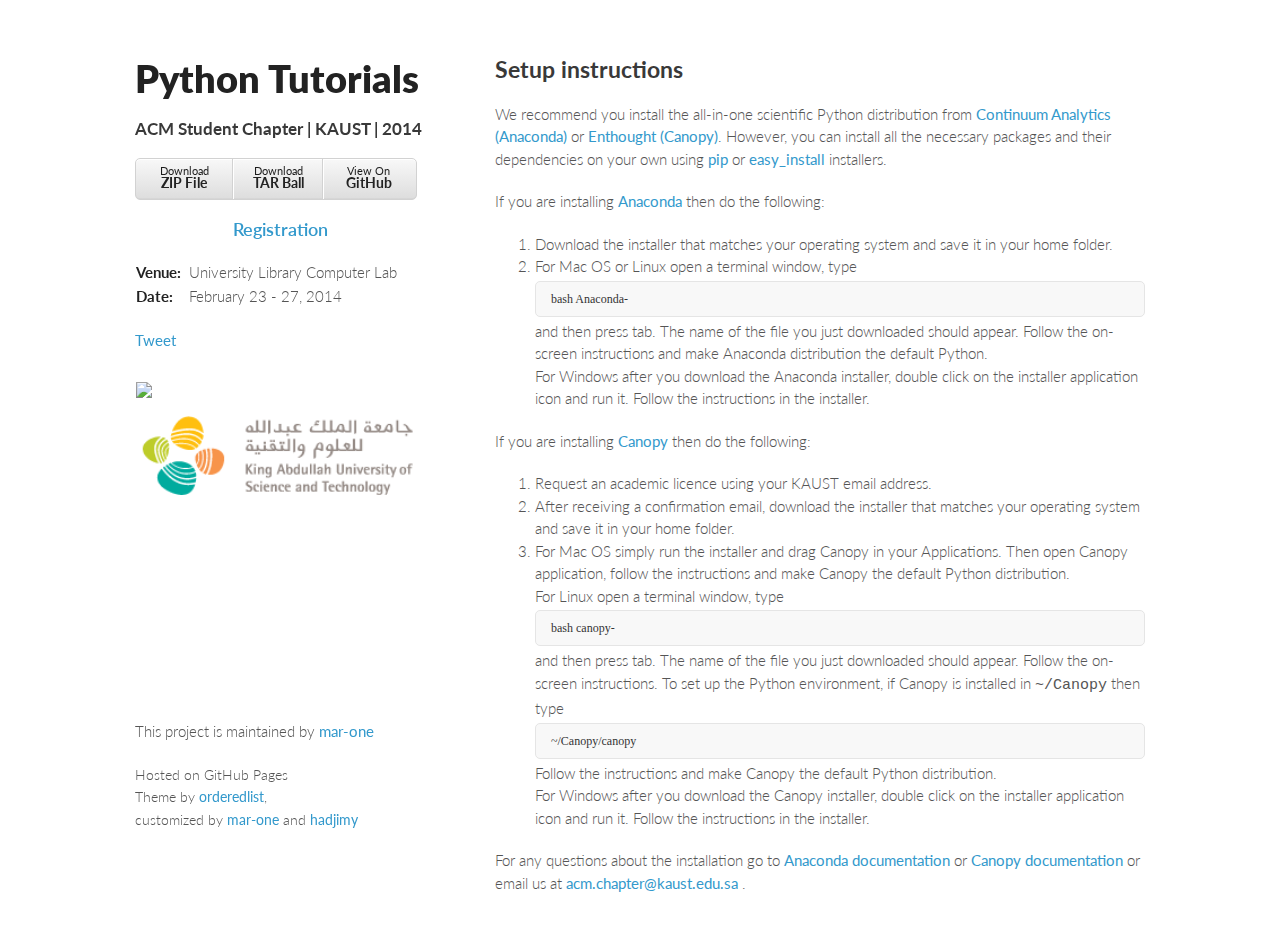
==== instructions.html @ 1b62a1de "Put instructions to a separate page" ====
<!doctype html>
<html>

  <head>
    <meta charset="utf-8">
    <meta http-equiv="X-UA-Compatible" content="chrome=1">
    <title>Python Tutorials by ACM Student Chapter at KAUST</title>

    <link rel="stylesheet" href="stylesheets/styles.css">
    <link rel="stylesheet" href="stylesheets/pygment_trac.css">
    <meta name="viewport" content="width=device-width, initial-scale=1, user-scalable=no">
    <!--[if lt IE 9]>
    <script src="//html5shiv.googlecode.com/svn/trunk/html5.js"></script>
    <![endif]-->
  </head>

  <body>
    <div class="wrapper">

    <header>
        <h1><a href="http://mar-one.github.io/ACM-Python-Tutorials-KAUST-2014/">Python Tutorials</a></h1>
        <h2> ACM Student Chapter | KAUST | 2014</h2>
        <ul>
            <li><a href="https://github.com/mar-one/ACM-Python-Tutorials-KAUST-2014/zipball/master">Download <strong>ZIP File</strong></a></li>
            <li><a href="https://github.com/mar-one/ACM-Python-Tutorials-KAUST-2014/tarball/master">Download <strong>TAR Ball</strong></a></li>
            <li><a href="https://github.com/mar-one/ACM-Python-Tutorials-KAUST-2014">View On <strong>GitHub</strong></a></li>
        </ul>
        <h3 style="text-align: center;"><a href="https://docs.google.com/a/kaust.edu.sa/forms/d/1xkBcMF_EvqplKS4ItBrql1x2ostqahhxjWQuCEp5fA0/viewform" target="_blank" style="font-weight:600">Registration</a></h3>
        <table style="clear: both;">
            <tr><td><strong>Venue:</strong></td>
                <td>University Library Computer Lab</td>
            </tr><tr>
                <td><strong>Date:</strong></td>
                <td>February 23 - 27, 2014</td>
            </tr>
        </table>
        <span style="margin-top:10px;"><a href="https://twitter.com/share" class="twitter-share-button" data-hashtags="ACMPythonTutorials">Tweet</a><script>!function(d,s,id){var js,fjs=d.getElementsByTagName(s)[0],p=/^http:/.test(d.location)?'http':'https';if(!d.getElementById(id)){js=d.createElement(s);js.id=id;js.src=p+'://platform.twitter.com/widgets.js';fjs.parentNode.insertBefore(js,fjs);}}(document, 'script', 'twitter-wjs');</script></span>
        <table style="text-align: left">
            <tr><td><img class="org-logo" style="margin-top: 30px;" src="images/acmchapterfulllogo.png" ></tr></td>
            <tr><td><img class="org-logo" src="images/KAUST_logo.png"></tr></td>
        </table>
    </header>

    <section>
    <h2><div name="description" class="anchor" id="setup_instructions"><span class="octicon octicon-link">Setup instructions</span></div></h2>
    We recommend you install the all-in-one scientific Python distribution from <a href="http://continuum.io/downloads">Continuum Analytics (Anaconda)</a> or <a href="https://www.enthought.com/store">Enthought (Canopy)</a>. However, you can install all the necessary packages and their dependencies on your own using <a href="http://www.pip-installer.org">pip</a> or <a href="http://pythonhosted.org/setuptools/easy_install.html">easy_install</a> installers.
    <p></p>
    <p>
        If you are installing <a href="http://continuum.io/downloads">Anaconda</a> then do the following:
        <ol>
            <li>
                 Download the installer that matches your operating system and save it in your home folder.
            </li>
            <li>
                For Mac OS or Linux open a terminal window, type <pre>bash Anaconda-</pre> and then press tab.
                The name of the file you just downloaded should appear. Follow the on-screen instructions and make
                Anaconda distribution the default Python.
                </br>
                For Windows after you download the Anaconda installer, double click on the installer application
                icon and run it. Follow the instructions in the installer.
            </li>
        </ol>
    </p>
    <p>
        If you are installing <a href="https://www.enthought.com/store">Canopy</a> then do the following:
        <ol>
            <li> Request an academic licence using your KAUST email address.
            </li>
            <li>
                 After receiving a confirmation email, download the installer that matches your operating system and
                 save it in your home folder.
            </li>
            <li>
                For Mac OS simply run the installer and drag Canopy in your Applications.
                Then open Canopy application, follow the instructions and make Canopy the default Python distribution.
                </br>
                For Linux open a terminal window, type <pre>bash canopy-</pre> and then press tab.
                The name of the file you just downloaded should appear. Follow the on-screen instructions.
                To set up the Python environment, if Canopy is installed in <tt>~/Canopy</tt> then type
                <pre>~/Canopy/canopy</pre>
                Follow the instructions and make Canopy the default Python distribution.
                </br>
                For Windows after you download the Canopy installer, double click on the installer application
                icon and run it. Follow the instructions in the installer.
            </li>
        </ol>
    </p>
    For any questions about the installation go to
    <a href="http://docs.continuum.io/anaconda/index.html">Anaconda documentation</a> or
    <a href="http://docs.enthought.com/canopy/quick-start.html">Canopy documentation</a> or email us at
    <a href="mailto:acm.chapter@kaust.edu.sa"> acm.chapter@kaust.edu.sa </a>.

    </section>

    <footer>
    <p>This project is maintained by <a href="https://github.com/mar-one">mar-one</a></p>
        <p><small>Hosted on GitHub Pages </br> Theme by <a href="https://github.com/orderedlist">orderedlist</a>,<br>customized by <a href="https://github.com/mar-one">mar-one</a> and <a href="https://github.com/hadjimy">hadjimy</a></small></p>
    </footer>

    </div>

    <script src="javascripts/scale.fix.js"></script>

  </body>

</html>
---- stylesheets/styles.css ----
@import url(https://fonts.googleapis.com/css?family=Lato:300italic,700italic,300,700);

body {
  padding:50px;
  font:15px/1.5 Lato, "Helvetica Neue", Helvetica, Arial, sans-serif;
  color:#555;
  font-weight:300;
}

h1, h2, h3, h4, h5, h6 {
  color:#222;
  margin:0 0 20px;
}

p, ul, ol, table, pre, dl {
  margin:0 0 20px;
}

h1, h2, h3 {
  line-height:1.1;
}

h1 {
  font-size:38px;
}

h1 a {
  color:#222;
  font-weight:800;
}

h1 a:hover {
  color:#222;
}

h2 {
  color:#393939;
}

header h2 {
  font-size:17px;
}

h3, h4, h5, h6 {
  color:#494949;
}

a {
  color:#39c;
  font-weight:400;
  text-decoration:none;
}

a:hover {
  color:#01696d;
}

a small {
  font-size:14px;
  color:#1b1b1b;
  margin-top:-0.6em;
  display:block;
}

.wrapper {
  width:1010px;
  margin:0 auto;
}

blockquote {
  border-left:1px solid #e5e5e5;
  margin:0;
  padding:0 0 0 20px;
  font-style:italic;
}

code, pre {
  font-family:Monaco, Bitstream Vera Sans Mono, Lucida Console, Terminal;
  color:#333;
  font-size:12px;
}

pre {
  padding:8px 15px;
  background: #f8f8f8;
  border-radius:5px;
  border:1px solid #e5e5e5;
  overflow-x: auto;
  margin:3px 0 3px;
}

table {
  width:100%;
  border-collapse:collapse;
}

section th, section td {
  text-align:left;
  padding:5px 5px;
  border-bottom:1px solid #e5e5e5;
}

section td {
  white-space:pre;
}

dt {
  color:#444;
  font-weight:700;
}

th {
  color:#444;
}

img {
  max-width:100%;
}

header {
  width:290px;
  float:left;
  position:fixed;
}

header ul {
  list-style:none;
  height:40px;

  padding:0;

  background: #eee;
  background: -moz-linear-gradient(top, #f8f8f8 0%, #dddddd 100%);
  background: -webkit-gradient(linear, left top, left bottom, color-stop(0%,#f8f8f8), color-stop(100%,#dddddd));
  background: -webkit-linear-gradient(top, #f8f8f8 0%,#dddddd 100%);
  background: -o-linear-gradient(top, #f8f8f8 0%,#dddddd 100%);
  background: -ms-linear-gradient(top, #f8f8f8 0%,#dddddd 100%);
  background: linear-gradient(top, #f8f8f8 0%,#dddddd 100%);

  border-radius:5px;
  border:1px solid #d2d2d2;
  box-shadow:inset #fff 0 1px 0, inset rgba(0,0,0,0.03) 0 -1px 0;
  width:280px;
}

header li {
  width:96px;
  float:left;
  border-right:1px solid #d2d2d2;
  height:40px;
}

header ul a {
  line-height:1;
  font-size:11px;
  color:#1b1b1b;
  display:block;
  text-align:center;
  padding-top:6px;
  height:40px;
}

strong {
  color:#222;
  font-weight:700;
}

header ul li + li {
  width:88px;
  border-left:1px solid #fff;
}

header ul li + li + li {
  border-right:none;
  width:89px;
}

header ul a strong {
  font-size:14px;
  display:block;
  color:#222;
}

header .org-logo {
  float: center;
  margin-bottom: 10px;
  margin-bottom: 10px;
  width: 300px;
}

section {
  width:650px;
  float:right;
  padding-bottom:50px;
}

section strong.last {
  color: red;
}

small {
  font-size:14px;
}

hr {
  border:0;
  background:#e5e5e5;
  height:1px;
  margin:0 0 20px;
}

footer {
  width:270px;
  float:left;
  position:fixed;
  bottom:50px;
}

@media print, screen and (max-width: 1060px) {

  div.wrapper {
    width:auto;
    margin:0;
  }

  header, section, footer {
    float:none;
    position:static;
    width:auto;
  }

  header {
    padding-right:320px;
  }

  section {
    border:1px solid #e5e5e5;
    border-width:1px 0;
    padding:20px 0;
    margin:0 0 20px;
  }

  header a small {
    display:inline;
  }

  header ul {
    position:absolute;
    right:50px;
    top:52px;
  }
}

@media print, screen and (max-width: 720px) {
  body {
    word-wrap:break-word;
  }

  header {
    padding:0;
  }

  header ul, header p.view {
    position:static;
  }

  pre, code {
    word-wrap:normal;
  }
}

@media print, screen and (max-width: 480px) {
  body {
    padding:15px;
  }

  header ul {
    display:none;
  }
}

@media print {
  body {
    padding:0.4in;
    font-size:12pt;
    color:#444;
  }
}
---- stylesheets/pygment_trac.css ----
.highlight  { background: #ffffff; }
.highlight .c { color: #999988; font-style: italic } /* Comment */
.highlight .err { color: #a61717; background-color: #e3d2d2 } /* Error */
.highlight .k { font-weight: bold } /* Keyword */
.highlight .o { font-weight: bold } /* Operator */
.highlight .cm { color: #999988; font-style: italic } /* Comment.Multiline */
.highlight .cp { color: #999999; font-weight: bold } /* Comment.Preproc */
.highlight .c1 { color: #999988; font-style: italic } /* Comment.Single */
.highlight .cs { color: #999999; font-weight: bold; font-style: italic } /* Comment.Special */
.highlight .gd { color: #000000; background-color: #ffdddd } /* Generic.Deleted */
.highlight .gd .x { color: #000000; background-color: #ffaaaa } /* Generic.Deleted.Specific */
.highlight .ge { font-style: italic } /* Generic.Emph */
.highlight .gr { color: #aa0000 } /* Generic.Error */
.highlight .gh { color: #999999 } /* Generic.Heading */
.highlight .gi { color: #000000; background-color: #ddffdd } /* Generic.Inserted */
.highlight .gi .x { color: #000000; background-color: #aaffaa } /* Generic.Inserted.Specific */
.highlight .go { color: #888888 } /* Generic.Output */
.highlight .gp { color: #555555 } /* Generic.Prompt */
.highlight .gs { font-weight: bold } /* Generic.Strong */
.highlight .gu { color: #800080; font-weight: bold; } /* Generic.Subheading */
.highlight .gt { color: #aa0000 } /* Generic.Traceback */
.highlight .kc { font-weight: bold } /* Keyword.Constant */
.highlight .kd { font-weight: bold } /* Keyword.Declaration */
.highlight .kn { font-weight: bold } /* Keyword.Namespace */
.highlight .kp { font-weight: bold } /* Keyword.Pseudo */
.highlight .kr { font-weight: bold } /* Keyword.Reserved */
.highlight .kt { color: #445588; font-weight: bold } /* Keyword.Type */
.highlight .m { color: #009999 } /* Literal.Number */
.highlight .s { color: #d14 } /* Literal.String */
.highlight .na { color: #008080 } /* Name.Attribute */
.highlight .nb { color: #0086B3 } /* Name.Builtin */
.highlight .nc { color: #445588; font-weight: bold } /* Name.Class */
.highlight .no { color: #008080 } /* Name.Constant */
.highlight .ni { color: #800080 } /* Name.Entity */
.highlight .ne { color: #990000; font-weight: bold } /* Name.Exception */
.highlight .nf { color: #990000; font-weight: bold } /* Name.Function */
.highlight .nn { color: #555555 } /* Name.Namespace */
.highlight .nt { color: #000080 } /* Name.Tag */
.highlight .nv { color: #008080 } /* Name.Variable */
.highlight .ow { font-weight: bold } /* Operator.Word */
.highlight .w { color: #bbbbbb } /* Text.Whitespace */
.highlight .mf { color: #009999 } /* Literal.Number.Float */
.highlight .mh { color: #009999 } /* Literal.Number.Hex */
.highlight .mi { color: #009999 } /* Literal.Number.Integer */
.highlight .mo { color: #009999 } /* Literal.Number.Oct */
.highlight .sb { color: #d14 } /* Literal.String.Backtick */
.highlight .sc { color: #d14 } /* Literal.String.Char */
.highlight .sd { color: #d14 } /* Literal.String.Doc */
.highlight .s2 { color: #d14 } /* Literal.String.Double */
.highlight .se { color: #d14 } /* Literal.String.Escape */
.highlight .sh { color: #d14 } /* Literal.String.Heredoc */
.highlight .si { color: #d14 } /* Literal.String.Interpol */
.highlight .sx { color: #d14 } /* Literal.String.Other */
.highlight .sr { color: #009926 } /* Literal.String.Regex */
.highlight .s1 { color: #d14 } /* Literal.String.Single */
.highlight .ss { color: #990073 } /* Literal.String.Symbol */
.highlight .bp { color: #999999 } /* Name.Builtin.Pseudo */
.highlight .vc { color: #008080 } /* Name.Variable.Class */
.highlight .vg { color: #008080 } /* Name.Variable.Global */
.highlight .vi { color: #008080 } /* Name.Variable.Instance */
.highlight .il { color: #009999 } /* Literal.Number.Integer.Long */

.type-csharp .highlight .k { color: #0000FF }
.type-csharp .highlight .kt { color: #0000FF }
.type-csharp .highlight .nf { color: #000000; font-weight: normal }
.type-csharp .highlight .nc { color: #2B91AF }
.type-csharp .highlight .nn { color: #000000 }
.type-csharp .highlight .s { color: #A31515 }
.type-csharp .highlight .sc { color: #A31515 }
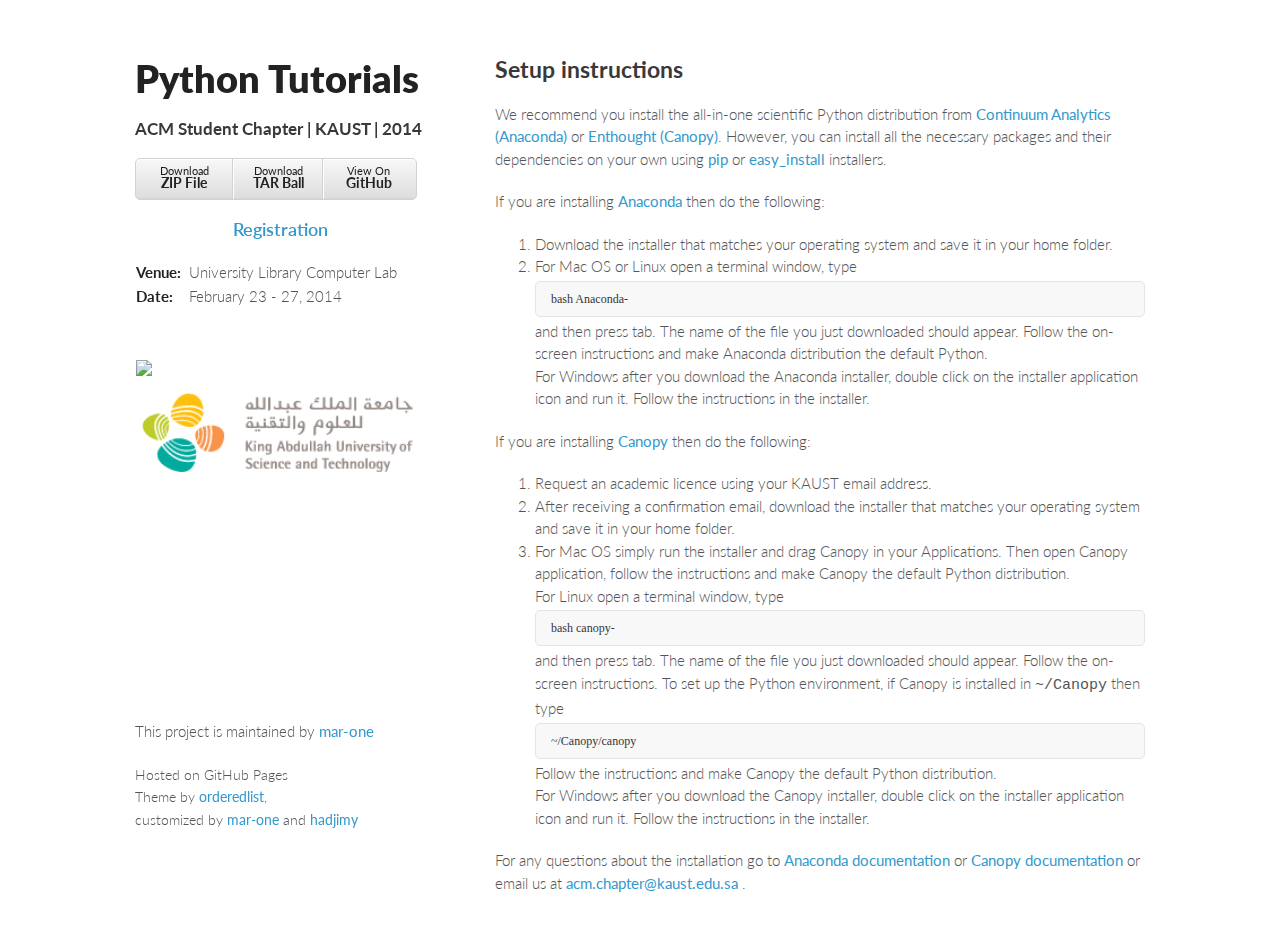
==== commit c9a8ba00: "Remove twitter button from the instructions page" ====
--- a/instructions.html
+++ b/instructions.html
@@ -34,7 +34,6 @@
                 <td>February 23 - 27, 2014</td>
             </tr>
         </table>
-        <span style="margin-top:10px;"><a href="https://twitter.com/share" class="twitter-share-button" data-hashtags="ACMPythonTutorials">Tweet</a><script>!function(d,s,id){var js,fjs=d.getElementsByTagName(s)[0],p=/^http:/.test(d.location)?'http':'https';if(!d.getElementById(id)){js=d.createElement(s);js.id=id;js.src=p+'://platform.twitter.com/widgets.js';fjs.parentNode.insertBefore(js,fjs);}}(document, 'script', 'twitter-wjs');</script></span>
         <table style="text-align: left">
             <tr><td><img class="org-logo" style="margin-top: 30px;" src="images/acmchapterfulllogo.png" ></tr></td>
             <tr><td><img class="org-logo" src="images/KAUST_logo.png"></tr></td>
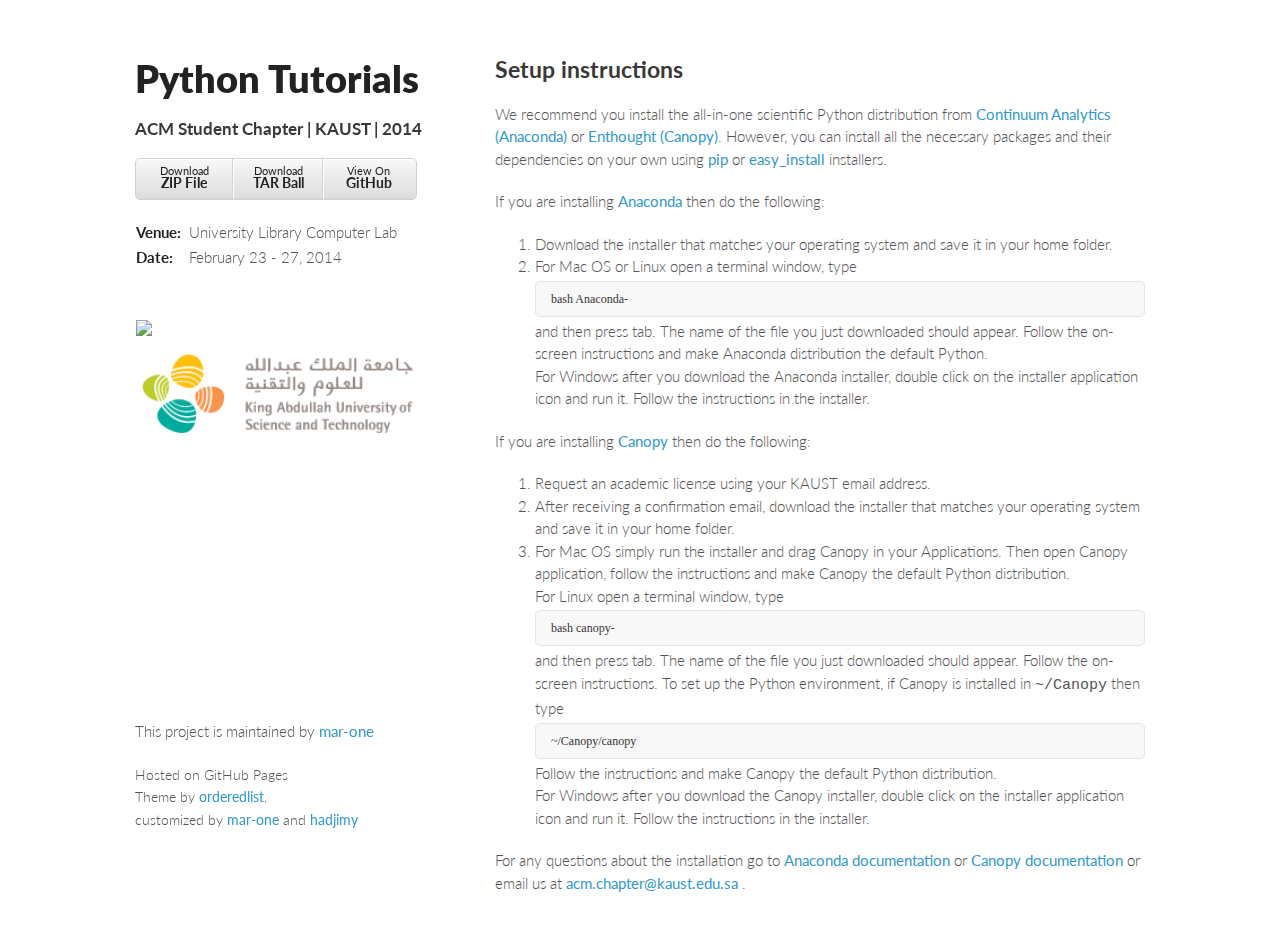
==== commit d8de144d: "Fix a typo" ====
--- a/instructions.html
+++ b/instructions.html
@@ -25,7 +25,6 @@
             <li><a href="https://github.com/mar-one/ACM-Python-Tutorials-KAUST-2014/tarball/master">Download <strong>TAR Ball</strong></a></li>
             <li><a href="https://github.com/mar-one/ACM-Python-Tutorials-KAUST-2014">View On <strong>GitHub</strong></a></li>
         </ul>
-        <h3 style="text-align: center;"><a href="https://docs.google.com/a/kaust.edu.sa/forms/d/1xkBcMF_EvqplKS4ItBrql1x2ostqahhxjWQuCEp5fA0/viewform" target="_blank" style="font-weight:600">Registration</a></h3>
         <table style="clear: both;">
             <tr><td><strong>Venue:</strong></td>
                 <td>University Library Computer Lab</td>
@@ -63,7 +62,7 @@
     <p>
         If you are installing <a href="https://www.enthought.com/store">Canopy</a> then do the following:
         <ol>
-            <li> Request an academic licence using your KAUST email address.
+            <li> Request an academic license using your KAUST email address.
             </li>
             <li>
                  After receiving a confirmation email, download the installer that matches your operating system and
